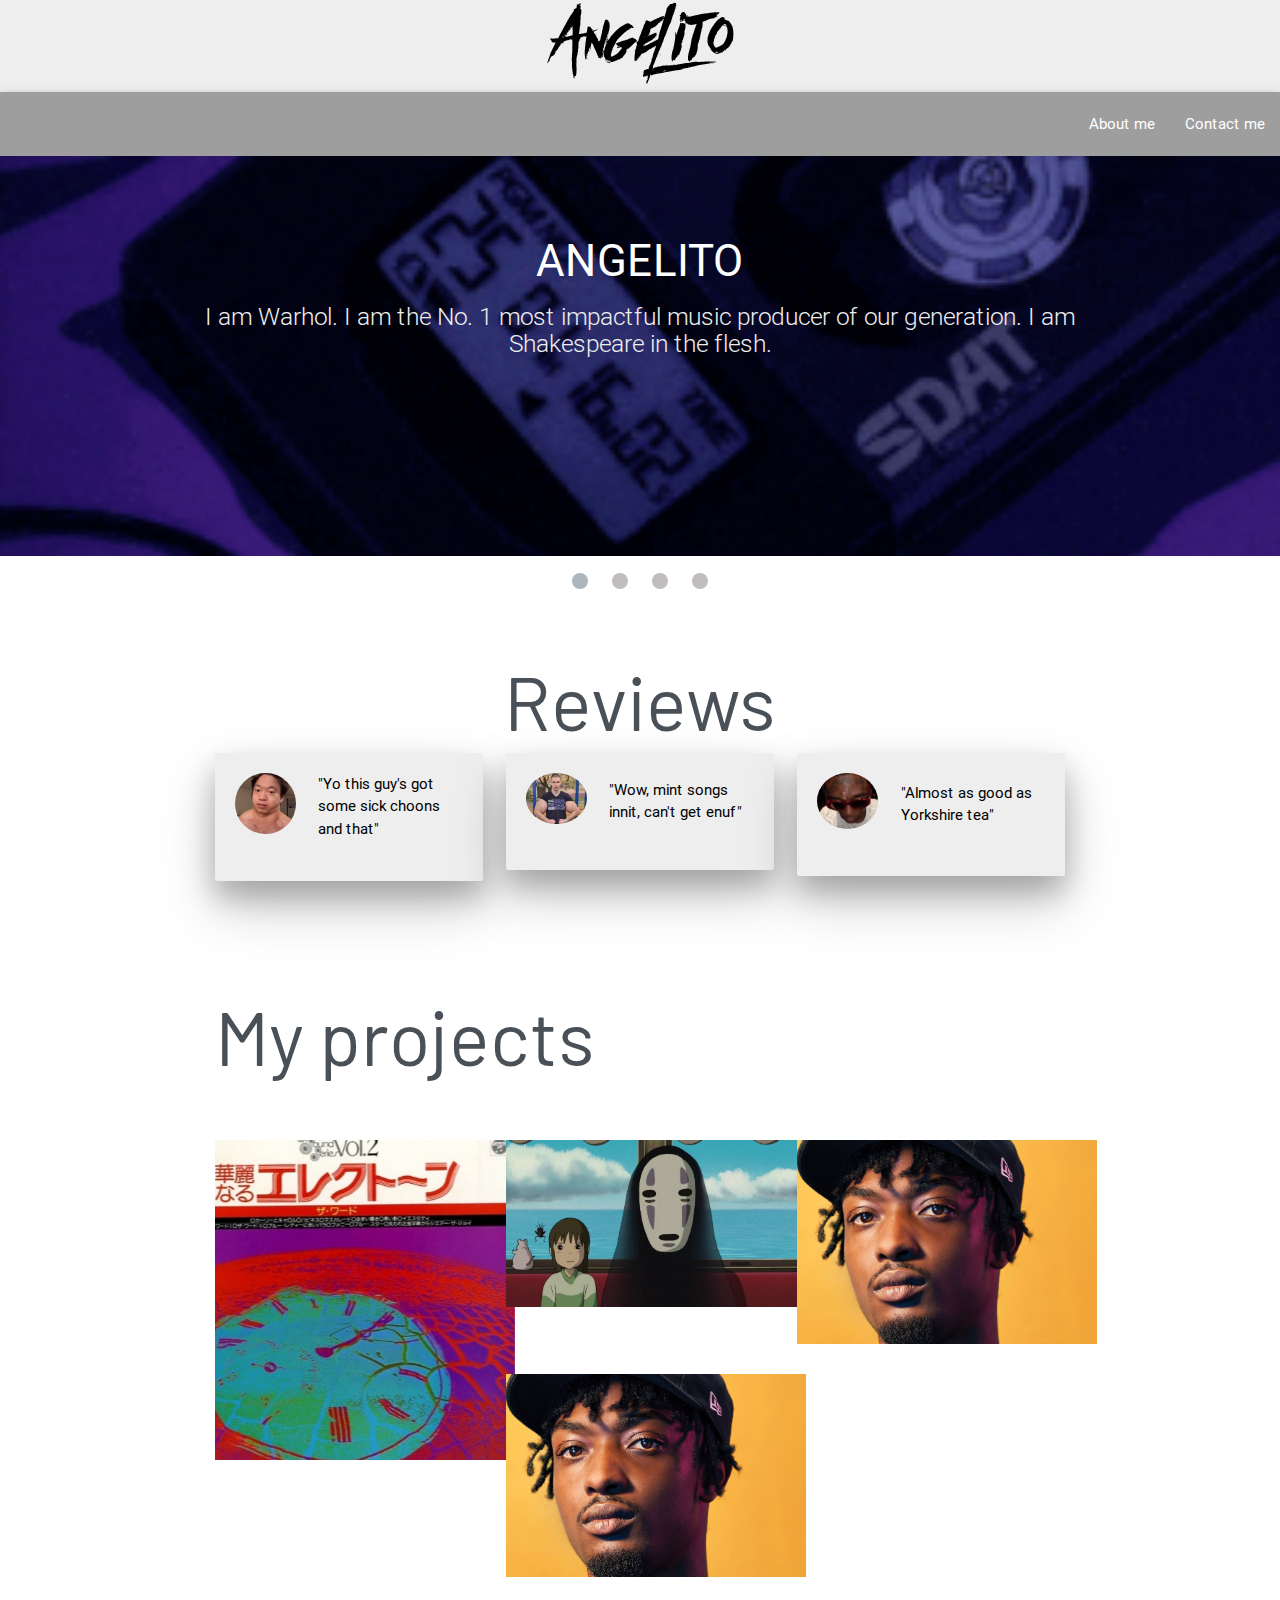
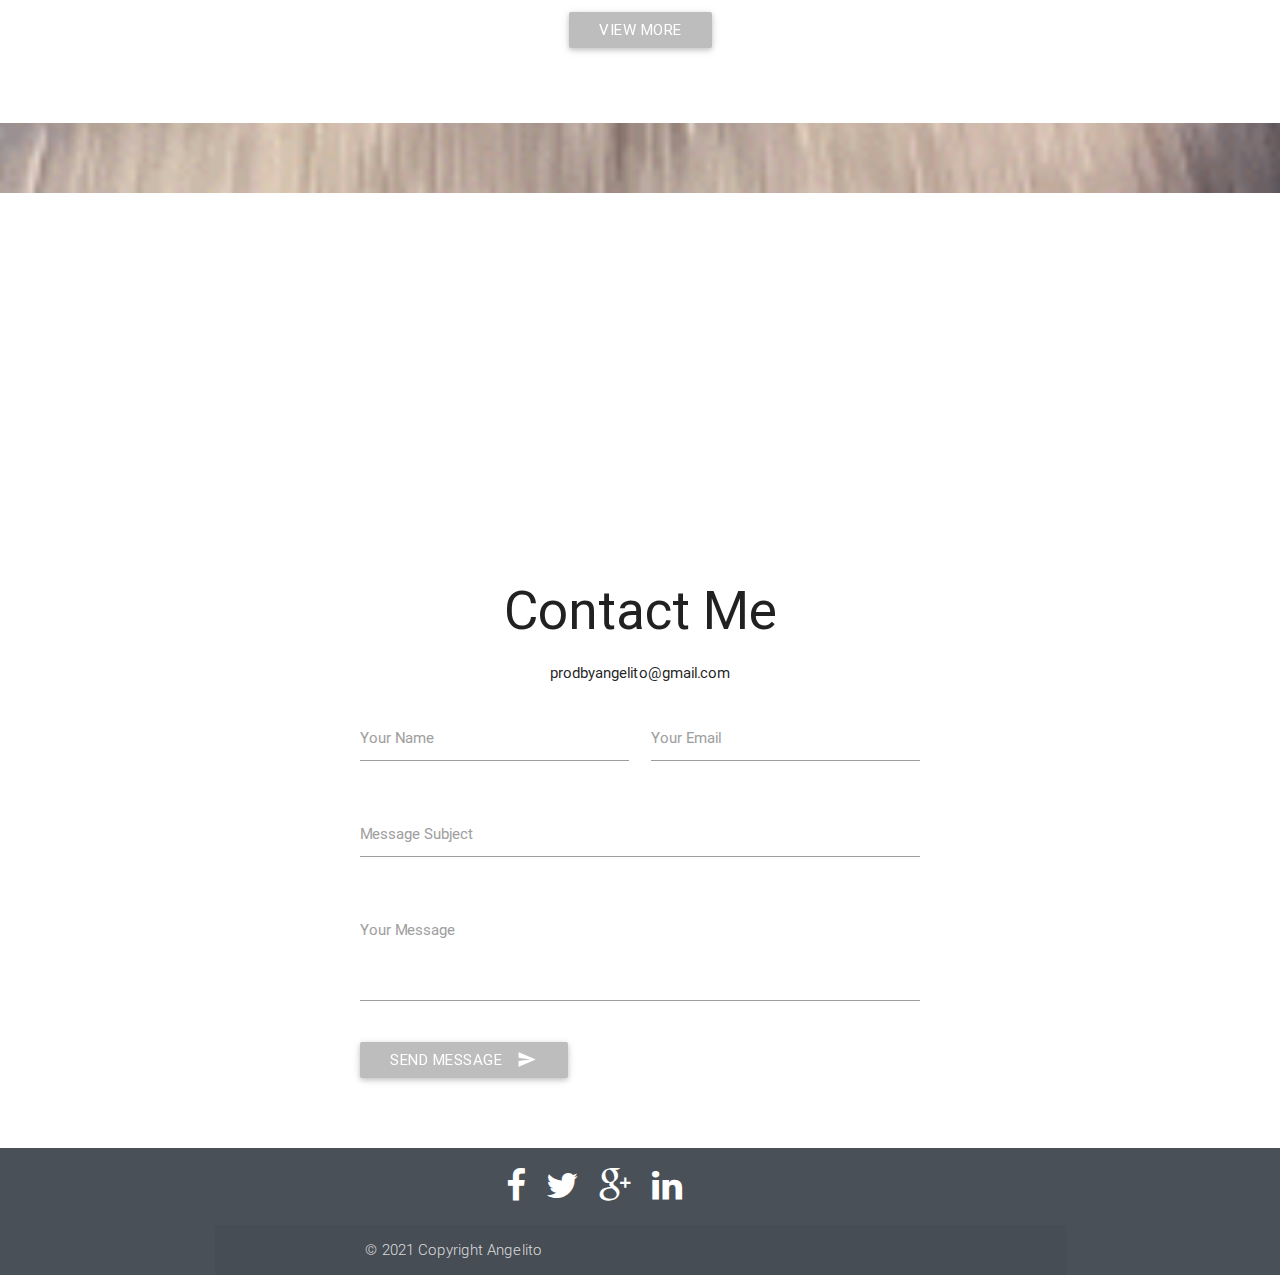
==== index.html @ 37ac3866 "initialcommit" ====
<!DOCTYPE html>
<html lang="en">
<head>
  <meta http-equiv="Content-Type" content="text/html; charset=UTF-8"/>
  <meta name="viewport" content="width=device-width, initial-scale=1, maximum-scale=1.0, user-scalable=no"/>
  <title>ANGELITO</title>

  <!-- CSS  -->
  <link rel="shortcut icon" href="images/favicon (5).ico" type="image/x-icon">
  <link rel="icon" href="images/icon logo.ico" type="image/x-icon">
  <link async href="http://fonts.googleapis.com/css?family=Arizonia" data-generated="http://enjoycss.com" rel="stylesheet" type="text/css"/>
  <link href="css/materialize.css" type="text/css" rel="stylesheet" media="screen,projection"/>
  <link href="css/style.css" type="text/css" rel="stylesheet" media="screen,projection"/>
  <link href="css/index.css" type="text/css" rel="stylesheet" media="screen,projection"/>
  <link async href="http://fonts.googleapis.com/css?family=Akronim" data-generated="http://enjoycss.com" rel="stylesheet" type="text/css"/>
  <link rel="stylesheet" href="images/font-awesome-4.3.0/css/font-awesome.min.css">
  <link rel="stylesheet" href="main.css">
  <link rel="preconnect" href="https://fonts.googleapis.com">
  <link rel="preconnect" href="https://fonts.gstatic.com" crossorigin>
  <link href="https://fonts.googleapis.com/css2?family=Barlow+Condensed:wght@200&family=Barlow:wght@200&display=swap" rel="stylesheet">
</head>
<body>
	
	
	
	<div class="row grey lighten-3" style="margin: 0px;text-align: center;">
        <div class="col s12 m12">
        <img src="images/logo small.png" alt="">
        </div>
      </div>
      	
      	
      	
      	
      	<nav class="grey lighten-0">
    <div class="nav-wrapper">
      
      <a href="#" data-activates="mobile-demo" class="button-collapse"><i class="mdi-navigation-menu"></i></a>
      <ul class="right hide-on-med-and-down">
        <li><a class="head-link" href="#aboutMe">About me</a></li>
        <li><a class="head-link" href="#contactme">Contact me</a></li>
      </ul>
      <ul class="side-nav" id="mobile-demo">
        <li><a class="head-link" href="#aboutMe">About me</a></li>
        <li><a class="head-link" href="#contactme">Contact me</a></li>
      </ul>
    </div>
  </nav>
        
      	
      	
      
      	
      	
      	
<div class="slider">
          <ul class="slides">
            <li>
              <img src="images/4144-playlist.gif">
              <div class="caption center-align">
                <h3>ANGELITO</h3>
                <h5 class="light grey-text text-lighten-3">I am Warhol. I am the No. 1 most impactful music producer of our generation. I am Shakespeare in the flesh.</h5>
              </div>
            </li>
            <li>
              <img src="images/1399827845b0i1k.gif">
              <div class="caption left-align">
                <h3>Beats?</h3>
                <h5 class="light grey-text text-lighten-3">I have got plenty cooking up in the bakery.</h5>
              </div>
            </li>
            <li>
              <img src="images/4988-flame.gif">
              <div class="caption right-align">
                <h3>Pure fire.</h3>
                <h5 class="light grey-text text-lighten-3">Trust me mate.</h5>
              </div>
            </li>
            <li>
              <img src="images/1769-tina.gif">
              <div class="caption center-align">
                <h3>Check out my songs!</h3>
                <h5 class="light grey-text text-lighten-3">Sling some of this on and catch a VOIBE.</h5>
              </div>
            </li>
          </ul>
        
        </div>
        <br>
        <br>
        
        <div id="theArtist" class="container section scrollspy">
        	
        <h6 class="center-align theArtist">Reviews</h6>
        <div class="row">
        	
        
      
      
      
      <div class="col s12 m4">
        <div class="card-panel grey lighten-3 z-depth-4">
          <div class="row valign-wrapper">
            <div class="col s4">
              <img src="images/Screenshot_2.jpg" alt="" class="circle responsive-img"> <!-- notice the "circle" class -->
            </div>
            <div class="col s8">
              <span class="black-text">
                "Yo this guy's got some sick choons and that"
                
              </span>
            </div>
          </div>
        </div>
      </div>
      
      <div class="col s12 m4">
        <div class="card-panel grey lighten-3 z-depth-4">
          <div class="row valign-wrapper">
            <div class="col s4">
              <img src="images/Screenshot_9.jpg" alt="" class="circle responsive-img"> <!-- notice the "circle" class -->
            </div>
            <div class="col s8">
              <span class="black-text">
                "Wow, mint songs innit, can't get enuf"
                
              </span>
            </div>
          </div>
        </div>
      </div>
      
      
      <div class="col s12 m4">
        <div class="card-panel grey lighten-3 z-depth-4">
          <div class="row valign-wrapper">
            <div class="col s4">
              <img src="images/unknown.png" alt="" class="circle responsive-img"> <!-- notice the "circle" class -->
            </div>
            <div class="col s8">
              <span class="black-text">
                "Almost as good as Yorkshire tea"
                
              </span>
            </div>
          </div>
        </div>
      </div>
      
      
      
        </div>
      </div>  <!--container-->
      
      
      
      <br>
      <br>
      
      
      <div id="ourProjectss" class="section scrollspy">
      <div class="container">
      	<h6 class="ourProjects">My projects</h6>
      	<br>
      	<br>
      	<div class="row">
      		
      		
      		<div class="col s12 m4">
      			
      			<ul class="demo-3">
			    <li>
			        <figure>
                <a href="https://soundcloud.com/prodbyangelito/shigeo" target="_blank"
                  ><img src="images/artworks-000166428448-n1bfmq-t500x500.jpg" class="responsive-img" alt=""/>
			            <figcaption>
			                <h2 class="center-valign"> Shigeo Sekito - Word 2 Remix</h2>
			              
			            </figcaption>
			        </figure>
			    </li>
			</ul>
	      </div>
	      
	      
	      <div class="col s12 m4">
      			
      			<ul class="demo-3">
			    <li>
			        <figure>
                <a href=https://soundcloud.com/prodbyangelito/spirited-away-uk-drill-remix target="_blank"
                ><img src="images/013554_969x545_637659443407982522.jpg" class="responsive-img" alt=""/>
			            <figcaption>
			                <h2 class="center-valign">Spirited Away OST Remix</h2>
			              
			            </figcaption>
			        </figure>
			    </li>
			</ul>
	      </div>
	      
	      <div class="col s12 m4">
      			
      			<ul class="demo-3">
			    <li>
			        <figure>
                <a href=https://soundcloud.com/prodbyangelito/mez-nottingham-drill target="_blank"
                ><img src="images/mez-tyrone-3-cropped.jpg" class="responsive-img" alt=""/>
			            <figcaption>
			                <h2 class="center-valign">Mez - Nottingham Remix</h2>
			              
			            </figcaption>
			        </figure>
			    </li>
			</ul>
	      </div>
        <div class="col s12 m4">
      			
          <ul class="demo-3">
        <li>
            <figure>
              <a href=https://soundcloud.com/prodbyangelito/mez-nottingham-drill target="_blank"
              ><img src="images/mez-tyrone-3-cropped.jpg" class="responsive-img" alt=""/>
                <figcaption>
                    <h2 class="center-valign">Mez - Nottingham Remix</h2>
                  
                </figcaption>
            </figure>
        </li>
    </ul>
      </div>
      					
      					
    </div><!--row-->
    
      <div class="center">
      	<a class="waves-effect waves-light btn grey lighten-1">View more</a>
      </div>
  </div><!--container-->
  </div>
      
      <br>
      <br>
      
      <div class="parallax-container section scrollspy valign-wrapper" id="aboutMe">
    <div class="section no-pad-bot">
      <div class="container">
        <div class="center row col s3">
        	
        	<h3 class="aboutMe">About Me</h3>
      </div>
        <div class="center row col s12" style="color: white;">
        	<p>I'm a 26 year old music producer from Manchester, just making beats for fun innit</p>
      </div>
      
      </div>
    </div>
    <div class="parallax"><img src="images/7965-the-road.gif" id="road"></div>
    
  </div>
      
      <br>
      
      
      
      
      <div class="container section scrollspy" id="contactme">
	<div>
		<br>
	<br>
	<h2 class="center contactme">Contact Me</h2>	
	<p class="center">prodbyangelito@gmail.com</p>
  <div class="row">
		
  <form class="col s8 offset-s2">
  
    <div class="row">
      <div class="input-field col s6">
        <input id="name" type="text" class="validate">
        <label for="name">Your Name</label>
      </div>
      
    
      <div class="input-field col s6">
        <input id="email" type="email" class="validate">
        <label for="email">Your Email</label>
      </div>
    </div><!--row-->
    
    <div class="row">
      <div class="input-field col s12">
        <input id="message-sub" type="email" class="validate">
        <label for="message-sub">Message Subject</label>
      </div>
    </div>
    
    <div class="row">
      <div class="input-field col s12">
        <textarea id="text_area" class="materialize-textarea"></textarea>
        <label for="text_area">Your Message</label>
      </div>
    </div>
    
    
      <div>
      	<a class="waves-effect waves-light btn grey lighten-1">Send Message<i class="mdi-content-send right"></i></a>
      </div>
    </form>
    
    
    
    
</div>
	</div>
</div>

      
      
    
    <footer class="page-footer">
          <div class="container">
          
            <div class="row">
            	
            	<div class="col s6 offset-s4">
            		<a href="https://www.facebook.com/sharer/sharer.php?u=&t=" title="Share on Facebook" target="_blank"> <i class="fa fa-facebook" style="font-size: 35px; color:white;"></i></a> &nbsp;  &nbsp;
                <a href="https://twitter.com/intent/tweet?source=&text=:%20" title="Tweet" target="_blank"> <i class="fa fa-twitter" style="font-size: 35px; color:white;"></i></a> &nbsp;  &nbsp;
                <a href="https://plus.google.com/share?url=" title="Share on Google+" target="_blank"> <i class="fa fa-google-plus" style="font-size: 35px; color:white;"></i></a> &nbsp;  &nbsp;
                <a href="http://www.linkedin.com/shareArticle?mini=true&url=&title=&summary=&source=" title="Share on LinkedIn" target="_blank"> 
                	<i class="fa fa-linkedin" style="font-size: 35px; color:white;"> 
                	
                	
                </i></a>
            	</div>
                
          </div>
          <div class="footer-copyright">
            <div class="container">
            © 2021 Copyright Angelito
            <a class="grey-text text-lighten-4 right" href="#!"></a>
            </div>
          </div>
        </footer>
    
    
        
<!--Import jQuery before materialize.js-->
      <script type="text/javascript" src="https://code.jquery.com/jquery-2.1.1.min.js"></script>
      <script type="text/javascript" src="js/materialize.min.js"></script> 
      <script type="text/javascript" script-name="bonbon" src="http://use.edgefonts.net/bonbon.js"></script>
      <script type="text/javascript" script-name="berkshire-swash" src="http://use.edgefonts.net/berkshire-swash.js"></script>
      <script type="text/javascript" script-name="chicle" src="http://use.edgefonts.net/chicle.js"></script>
<script type="text/javascript" src="js/init.js"></script>
<script>
	$(document).ready(function(){
      $('.slider').slider();
      $(".button-collapse").sideNav();
      $('.parallax').parallax();
    
    });
</script>
<script>
  	    $('.head-link').click(function(e) {
        e.preventDefault();
        
        var goto = $(this).attr('href');

        $('html, body').animate({
            scrollTop: $(goto).offset().top
        }, 800);
    });

  </script>
	    
	    
	    
			<script>
  (function(i,s,o,g,r,a,m){i['GoogleAnalyticsObject']=r;i[r]=i[r]||function(){
  (i[r].q=i[r].q||[]).push(arguments)},i[r].l=1*new Date();a=s.createElement(o),
  m=s.getElementsByTagName(o)[0];a.async=1;a.src=g;m.parentNode.insertBefore(a,m)
  })(window,document,'script','https://www.google-analytics.com/analytics.js','ga');
  ga('create', 'UA-60673008-2', 'auto');
  ga('send', 'pageview');
</script>






  </body>
</html>
---- css/index.css ----
@import url('https://fonts.googleapis.com/css2?family=Barlow+Condensed:wght@200&family=Barlow:wght@200&display=swap');

.slider ul.indicators li.indicator-item.active {
  background-color: #ADB5BD;
}

.slider ul.indicators li.indicator-item
{
	background-color:#C2BDBD;
}
.nav-wrapper ul li{
	display:inline-block;
}

.nav-wrapper
{
	text-align:center;
}
.theArtist
{
	 -webkit-box-sizing: content-box;
  -moz-box-sizing: content-box;
  box-sizing: content-box;
  border: none;
  font: normal 76px/1 "Barlow", Helvetica, sans-serif;
  color: #495057;
  text-align: center;
  -o-text-overflow: ellipsis;
  text-overflow: ellipsis;
}
.textShadow{
	
 -webkit-box-sizing: content-box;
  -moz-box-sizing: content-box;
  box-sizing: content-box;
  border: none;
  font: normal 75px/normal "Barlow", Helvetica, sans-serif;
  color: rgba(255,255,255,1);
  text-align: center;
  -o-text-overflow: clip;
  text-overflow: clip;
  text-shadow: 0 15px 29px rgba(0,0,0,0.0980392) , 10px 20px 5px rgba(0,0,0,0.0470588) , -10px 20px 5px rgba(0,0,0,0.0470588) ;
  -webkit-transition: all 200ms cubic-bezier(0.42, 0, 0.58, 1) 10ms;
  -moz-transition: all 200ms cubic-bezier(0.42, 0, 0.58, 1) 10ms;
  -o-transition: all 200ms cubic-bezier(0.42, 0, 0.58, 1) 10ms;
  transition: all 200ms cubic-bezier(0.42, 0, 0.58, 1) 10ms;

}

.textShadow:hover
{
	text-shadow: 0 -15px 29px rgba(0,0,0,0.0980392) , 10px -20px 5px rgba(0,0,0,0.0470588) , -10px -20px 5px rgba(0,0,0,0.0470588) ;
}

.demo-3 {
    position:relative;
    width:300px;
    
    overflow:hidden;
    float:left;
    margin-right:20px
}
.demo-3 figure {
    margin:0;
    padding:0;
    position:relative;
    cursor:pointer;
    margin-left:-50px
}
.demo-3 figure img {
    display:block;
    position:relative;
    z-index:10;
    margin:-15px 0
}
.demo-3 figure figcaption {
    display:block;
    position:absolute;
    z-index:5;
    -webkit-box-sizing:border-box;
    -moz-box-sizing:border-box;
    box-sizing:border-box
}
.demo-3 figure h2 {
    font-family:'Barlow';
    color:#fff;
    font-size:20px;
    text-align:center;
}
.demo-3 figure p {
    display:block;
    font-family:'Barlow';
    font-size:12px;
    line-height:18px;
    margin:0;
    color:#fff;
    text-align:center;
}
.demo-3 figure figcaption {
    top:0;
    left:0;
    width:100%;
    height:100%;
    padding:29px 44px;
    background-color:#ADB5BD;
    text-align:center;
    backface-visibility:hidden;
    -webkit-transform:rotateY(-180deg);
    -moz-transform:rotateY(-180deg);
    transform:rotateY(-180deg);
    -webkit-transition:all .5s;
    -moz-transition:all .5s;
    transition:all .5s;
}
.demo-3 figure img {
    backface-visibility:hidden;
    -webkit-transition:all .5s;
    -moz-transition:all .5s;
    transition:all .5s
}
.demo-3 figure:hover img,figure.hover img {
    -webkit-transform:rotateY(180deg);
    -moz-transform:rotateY(180deg);
    transform:rotateY(180deg)
}
.demo-3 figure:hover figcaption,figure.hover figcaption {
    -webkit-transform:rotateY(0);
    -moz-transform:rotateY(0);
    transform:rotateY(0)
}
.ourProjects
{
	-webkit-box-sizing: content-box;
  -moz-box-sizing: content-box;
  box-sizing: content-box;
  border: none;
  font: normal 76px/1 "Barlow", impact, arial;
  color: #495057;
  text-align: left;
  -o-text-overflow: ellipsis;
  text-overflow: ellipsis;
}

.parallax-container{
	height: 350px;
}

#road {
  background-repeat: no-repeat;
  background-size: 1800px auto;
}

   /* label focus color */
   .input-field input[type=text]:focus + label {
     color: #495057;
   }
   .input-field input[type=email]:focus + label {
     color: #495057;
   }
   textarea:focus.materialize-textarea + label {
   	color: #495057;
   }
   /* label underline focus color */
   .input-field input[type=text]:focus {
     border-bottom: 1px solid #495057;
     box-shadow: 0 1px 0 0 #495057;
   }
   /* label underline focus color */
   .input-field input[type=email]:focus {
     border-bottom: 1px solid #495057;
     box-shadow: 0 1px 0 0 #495057;
   }
 .input-field textarea:focus {
     border-bottom: 1px solid #495057;
     box-shadow: 0 1px 0 0 #495057;
   }
   
.aboutMe
{
	-webkit-box-sizing: content-box;
  -moz-box-sizing: content-box;
  box-sizing: content-box;
  border: none;
  font: normal 40px/1 "Barlow", Helvetica, sans-serif;
  color: white;
  background-size: cover;
  -o-text-overflow: ellipsis;
  text-overflow: ellipsis;
}
.contactUs
{
	 -webkit-box-sizing: content-box;
  -moz-box-sizing: content-box;
  box-sizing: content-box;
  border: none;
  font: normal 56px/1 "Barlow", Helvetica, sans-serif;
  color: #495057;
 
  -o-text-overflow: ellipsis;
  text-overflow: ellipsis;
}
footer.page-footer
{
	background-color:#495057 ;
}
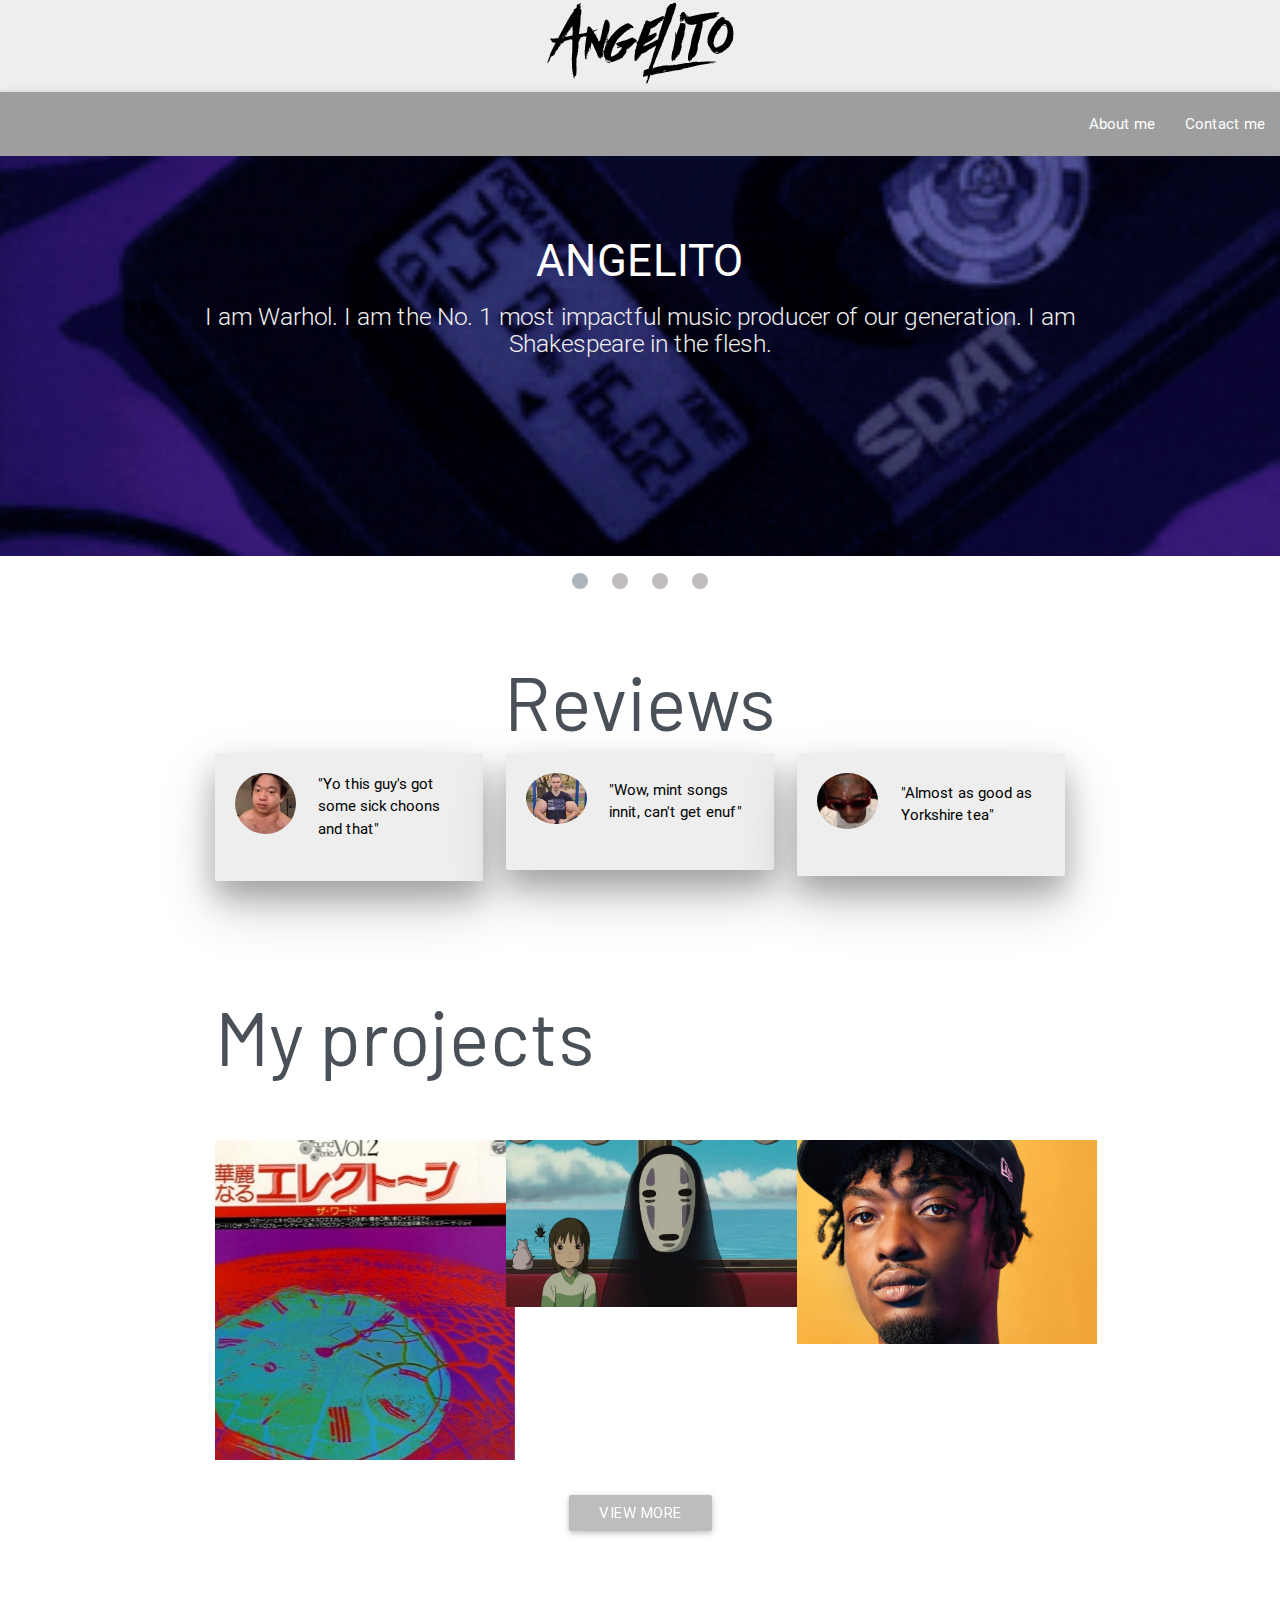
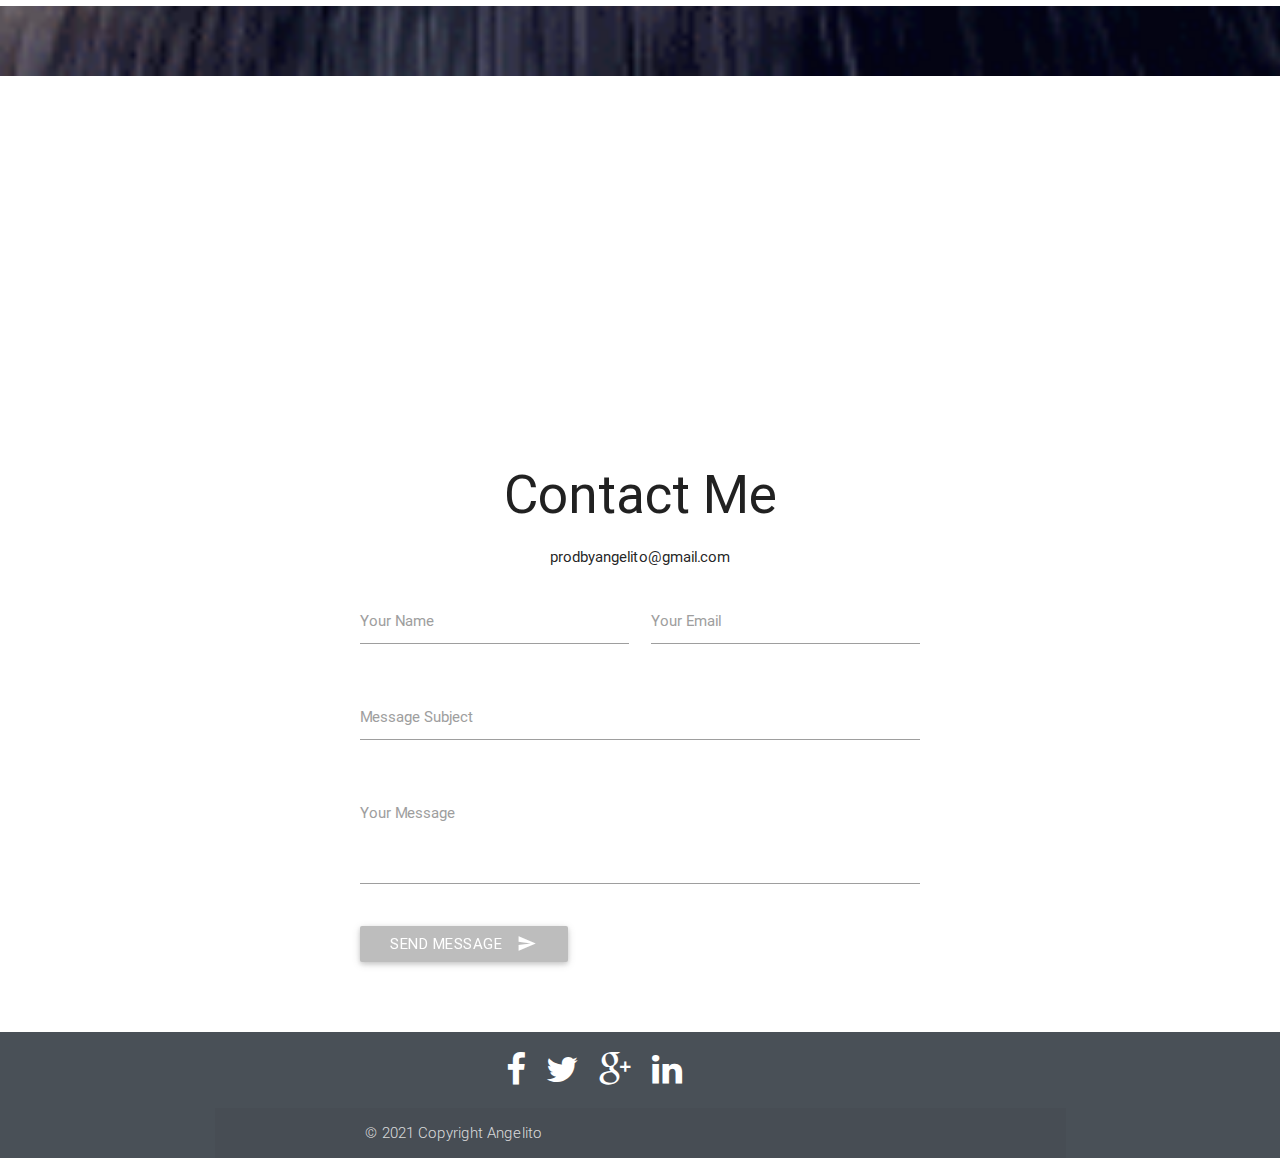
==== commit ac9775fa: "2nd commit" ====
--- a/index.html
+++ b/index.html
@@ -37,11 +37,11 @@
       
       <a href="#" data-activates="mobile-demo" class="button-collapse"><i class="mdi-navigation-menu"></i></a>
       <ul class="right hide-on-med-and-down">
-        <li><a class="head-link" href="#aboutMe">About me</a></li>
+        <li><a class="head-link" href="PAGE2.html">About me</a></li>
         <li><a class="head-link" href="#contactme">Contact me</a></li>
       </ul>
       <ul class="side-nav" id="mobile-demo">
-        <li><a class="head-link" href="#aboutMe">About me</a></li>
+        <li><a class="head-link" href="PAGE2.html">About me</a></li>
         <li><a class="head-link" href="#contactme">Contact me</a></li>
       </ul>
     </div>
@@ -220,9 +220,9 @@
         <li>
             <figure>
               <a href=https://soundcloud.com/prodbyangelito/mez-nottingham-drill target="_blank"
-              ><img src="images/mez-tyrone-3-cropped.jpg" class="responsive-img" alt=""/>
+              ><img src="images/wasted.jpg" class="responsive-img" alt=""/>
                 <figcaption>
-                    <h2 class="center-valign">Mez - Nottingham Remix</h2>
+                    <h2 class="center-valign">Digga D & Arrdee - Wasted Remix</h2>
                   
                 </figcaption>
             </figure>
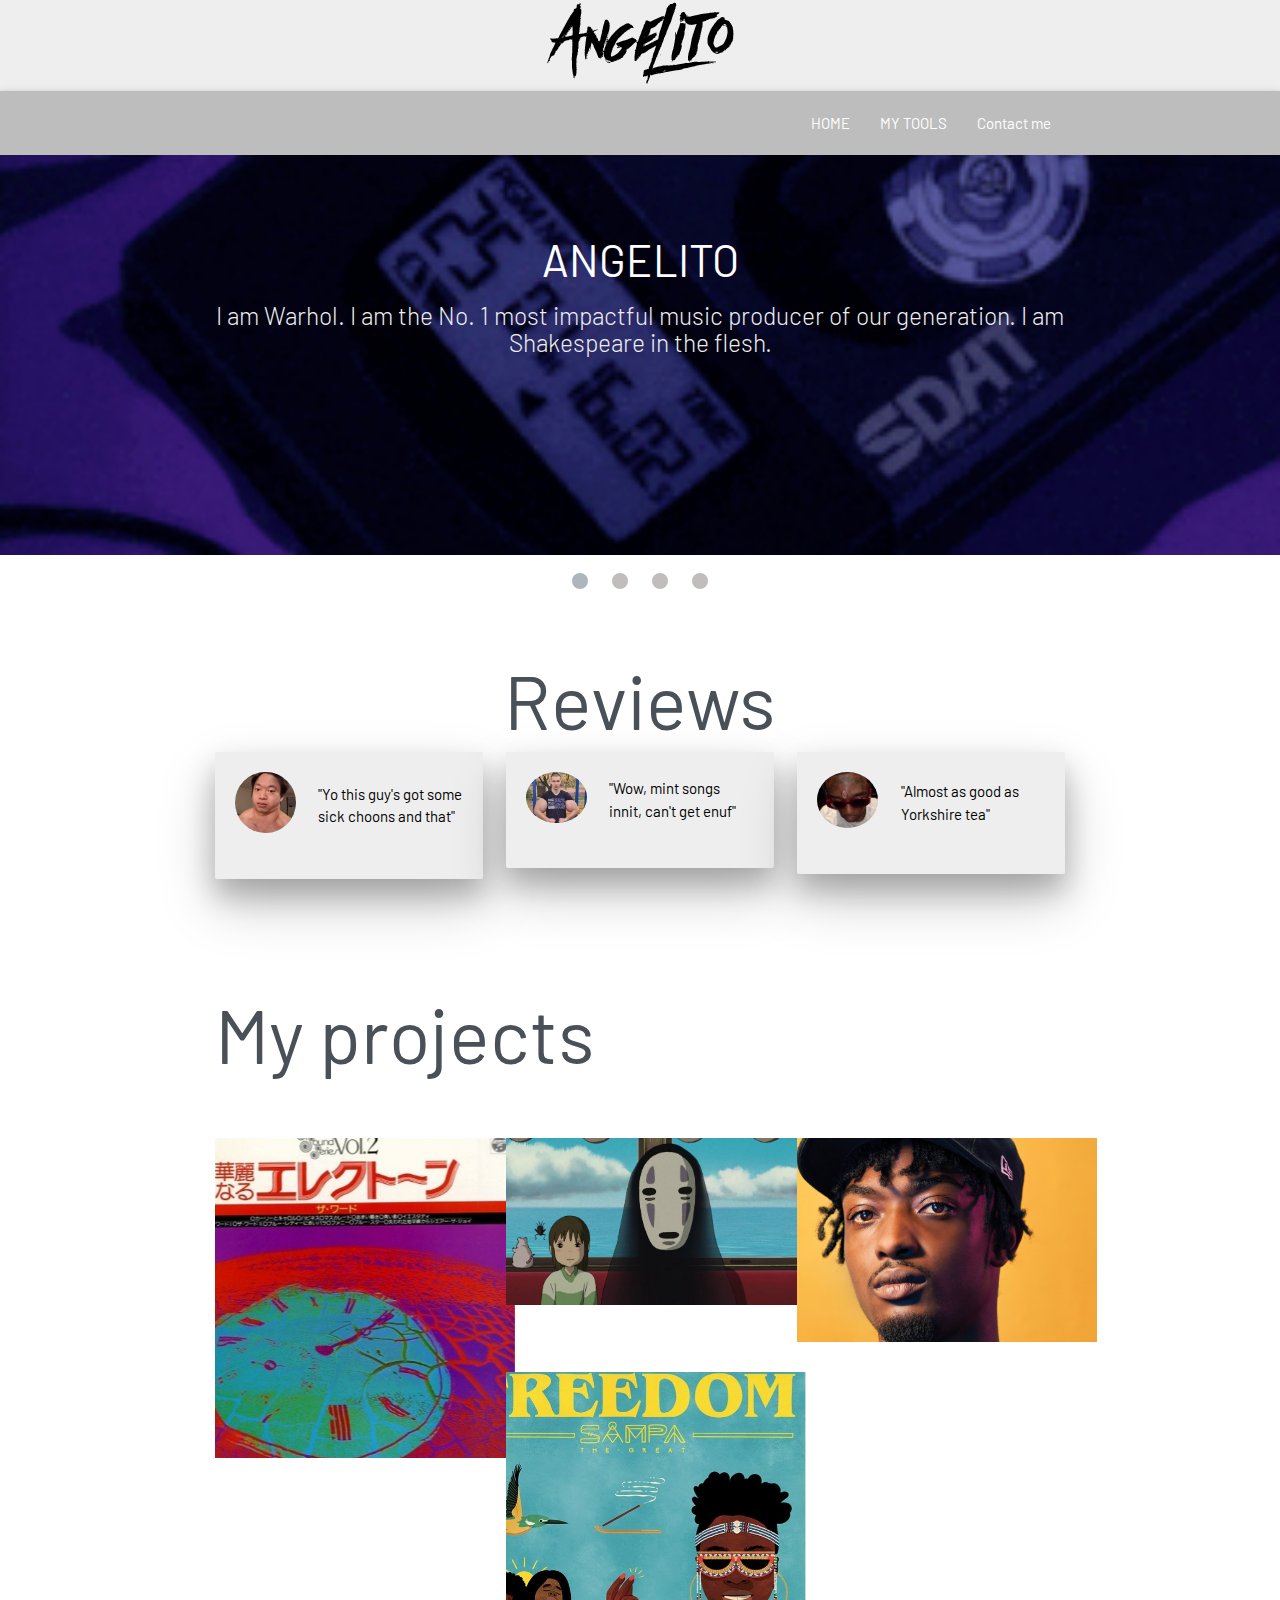
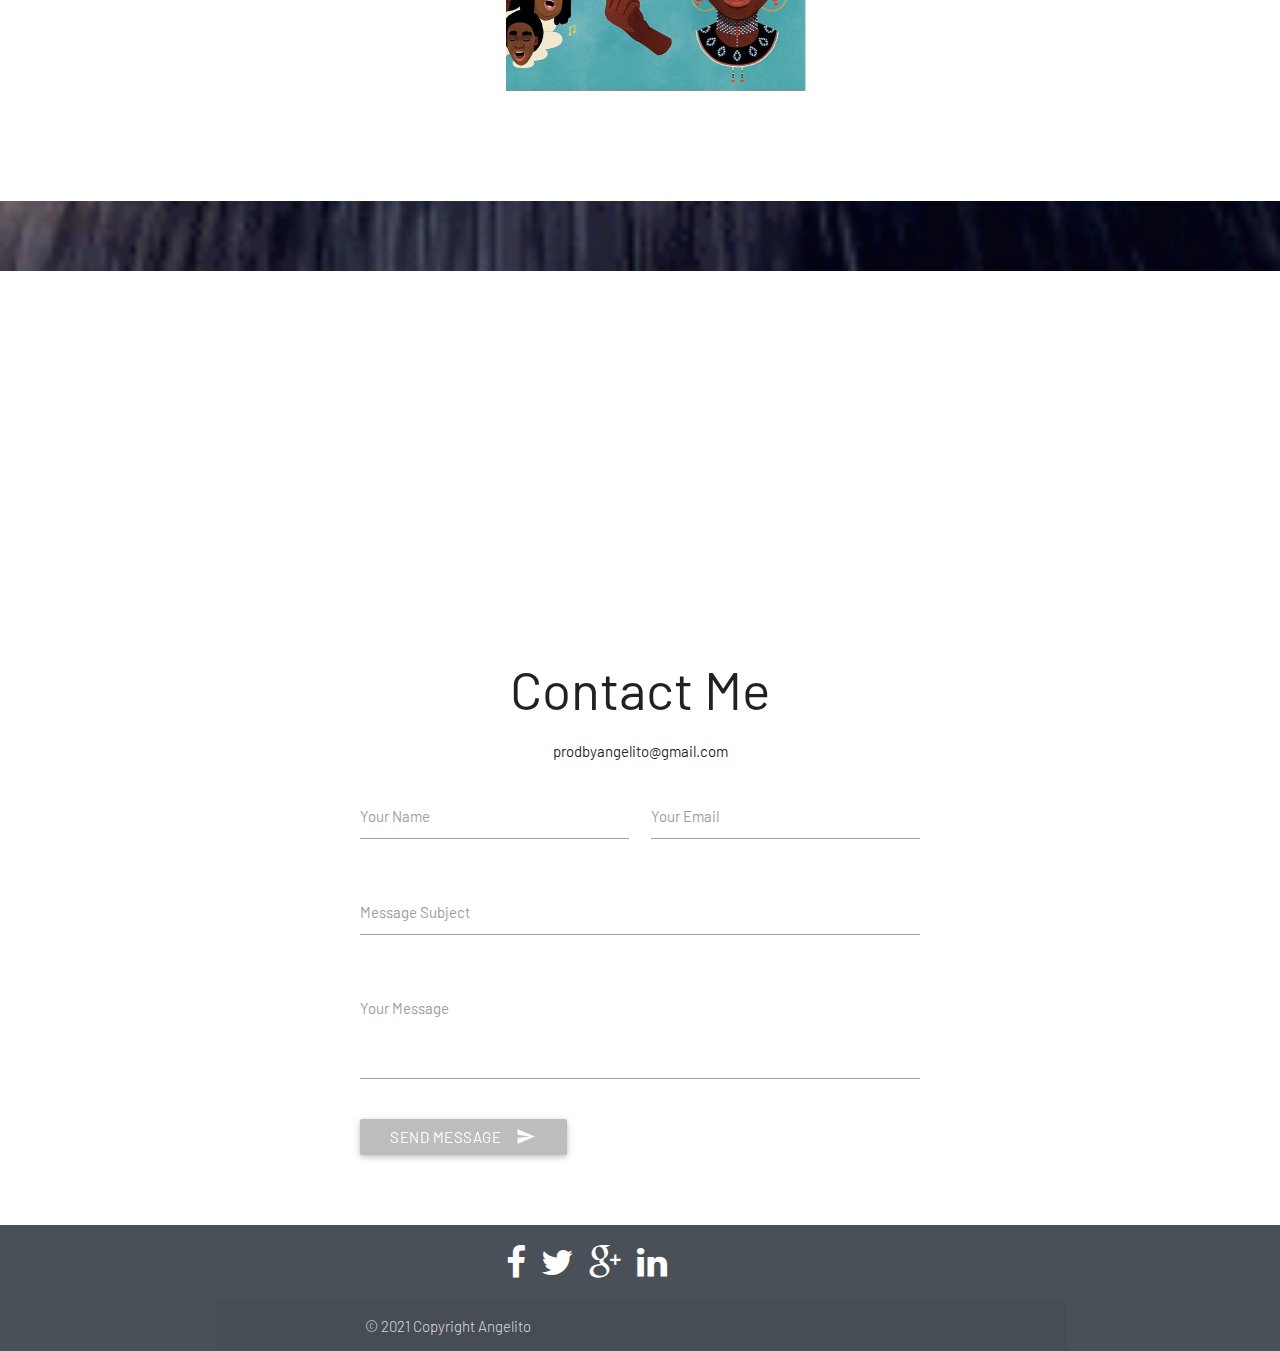
==== commit 2b0d661f: "5th commit" ====
--- a/index.html
+++ b/index.html
@@ -17,7 +17,7 @@
   <link rel="stylesheet" href="main.css">
   <link rel="preconnect" href="https://fonts.googleapis.com">
   <link rel="preconnect" href="https://fonts.gstatic.com" crossorigin>
-  <link href="https://fonts.googleapis.com/css2?family=Barlow+Condensed:wght@200&family=Barlow:wght@200&display=swap" rel="stylesheet">
+  <link href="https://fonts.googleapis.com/css2?family=Barlow:wght@300&display=swap" rel="stylesheet">
 </head>
 <body>
 	
@@ -31,17 +31,21 @@
       	
       	
       	
-      	
-      	<nav class="grey lighten-0">
-    <div class="nav-wrapper">
-      
-      <a href="#" data-activates="mobile-demo" class="button-collapse"><i class="mdi-navigation-menu"></i></a>
-      <ul class="right hide-on-med-and-down">
-        <li><a class="head-link" href="PAGE2.html">About me</a></li>
+      <nav class="grey lighten-1" role="navigation">
+        <div class="nav-wrapper container">
+        <ul class="right hide-on-med-and-down">
+        <li><a href="./index.html">HOME</a></li>
+        <li><a href="./PAGE2.html">MY TOOLS</a></li>
         <li><a class="head-link" href="#contactme">Contact me</a></li>
+        </ul>
+    
+    </div>
+    </nav>    	
+    <div class=>
+      
       </ul>
       <ul class="side-nav" id="mobile-demo">
-        <li><a class="head-link" href="PAGE2.html">About me</a></li>
+        <li><a class="head-link" href="/page2.html">About me</a></li>
         <li><a class="head-link" href="#contactme">Contact me</a></li>
       </ul>
     </div>
@@ -160,7 +164,9 @@
       
       <div id="ourProjectss" class="section scrollspy">
       <div class="container">
-      	<h6 class="ourProjects">My projects</h6>
+      <div class="center-align">
+      	<h6 class="ourProjects" >My projects</h6>
+        </div>
       	<br>
       	<br>
       	<div class="row">
@@ -172,7 +178,7 @@
 			    <li>
 			        <figure>
                 <a href="https://soundcloud.com/prodbyangelito/shigeo" target="_blank"
-                  ><img src="images/artworks-000166428448-n1bfmq-t500x500.jpg" class="responsive-img" alt=""/>
+                  ><img class="responsive-img" src="images/artworks-000166428448-n1bfmq-t500x500.jpg" class="responsive-img" alt=""/>
 			            <figcaption>
 			                <h2 class="center-valign"> Shigeo Sekito - Word 2 Remix</h2>
 			              
@@ -189,7 +195,7 @@
 			    <li>
 			        <figure>
                 <a href=https://soundcloud.com/prodbyangelito/spirited-away-uk-drill-remix target="_blank"
-                ><img src="images/013554_969x545_637659443407982522.jpg" class="responsive-img" alt=""/>
+                ><img class="responsive-img" src="images/013554_969x545_637659443407982522.jpg" class="responsive-img" alt=""/>
 			            <figcaption>
 			                <h2 class="center-valign">Spirited Away OST Remix</h2>
 			              
@@ -205,7 +211,7 @@
 			    <li>
 			        <figure>
                 <a href=https://soundcloud.com/prodbyangelito/mez-nottingham-drill target="_blank"
-                ><img src="images/mez-tyrone-3-cropped.jpg" class="responsive-img" alt=""/>
+                ><img class="responsive-img" src="images/mez-tyrone-3-cropped.jpg" class="responsive-img" alt=""/>
 			            <figcaption>
 			                <h2 class="center-valign">Mez - Nottingham Remix</h2>
 			              
@@ -219,10 +225,10 @@
           <ul class="demo-3">
         <li>
             <figure>
-              <a href=https://soundcloud.com/prodbyangelito/mez-nottingham-drill target="_blank"
-              ><img src="images/wasted.jpg" class="responsive-img" alt=""/>
+              <a href=https://soundcloud.com/prodbyangelito/sampha-the-great-freedom-remix-uk-drill target="_blank"
+              ><img class="responsive-img" src="images/SAMPHA.jpg" class="responsive-img" alt=""/>
                 <figcaption>
-                    <h2 class="center-valign">Digga D & Arrdee - Wasted Remix</h2>
+                    <h2 class="center-valign">Sampha the Great - Freedom Remix</h2>
                   
                 </figcaption>
             </figure>
@@ -233,13 +239,19 @@
       					
     </div><!--row-->
     
-      <div class="center">
-      	<a class="waves-effect waves-light btn grey lighten-1">View more</a>
-      </div>
+      
   </div><!--container-->
   </div>
-      
+  <div>
+      <div>
+        <ul >
+            <li class="active"><a href="#"></a></li>
+            <li class="active"><a href="#"></a></li>
+        </ul>
+      </div>
+    </div>
       <br>
+      
       <br>
       
       <div class="parallax-container section scrollspy valign-wrapper" id="aboutMe">
@@ -247,7 +259,7 @@
       <div class="container">
         <div class="center row col s3">
         	
-        	<h3 class="aboutMe">About Me</h3>
+        	<h3 class="center-align aboutMe">About Me</h3>
       </div>
         <div class="center row col s12" style="color: white;">
         	<p>I'm a 26 year old music producer from Manchester, just making beats for fun innit</p>
@@ -255,7 +267,7 @@
       
       </div>
     </div>
-    <div class="parallax"><img src="images/7965-the-road.gif" id="road"></div>
+    <div class="parallax"><img class="responsive-img" src="images/7965-the-road.gif" id="road"></div>
     
   </div>
       
@@ -266,6 +278,7 @@
       
       <div class="container section scrollspy" id="contactme">
 	<div>
+    
 		<br>
 	<br>
 	<h2 class="center contactme">Contact Me</h2>	
@@ -306,8 +319,6 @@
       	<a class="waves-effect waves-light btn grey lighten-1">Send Message<i class="mdi-content-send right"></i></a>
       </div>
     </form>
-    
-    
     
     
 </div>
--- a/css/index.css
+++ b/css/index.css
@@ -1,4 +1,4 @@
-@import url('https://fonts.googleapis.com/css2?family=Barlow+Condensed:wght@200&family=Barlow:wght@200&display=swap');
+@import url('https://fonts.googleapis.com/css2?family=Barlow:wght@300&display=swap');
 
 .slider ul.indicators li.indicator-item.active {
   background-color: #ADB5BD;
@@ -14,7 +14,7 @@
 
 .nav-wrapper
 {
-	text-align:center;
+	text-align:center;  
 }
 .theArtist
 {
@@ -22,7 +22,7 @@
   -moz-box-sizing: content-box;
   box-sizing: content-box;
   border: none;
-  font: normal 76px/1 "Barlow", Helvetica, sans-serif;
+  font: normal 76px/1 "barlow", impact, arial;
   color: #495057;
   text-align: center;
   -o-text-overflow: ellipsis;
@@ -34,7 +34,7 @@
   -moz-box-sizing: content-box;
   box-sizing: content-box;
   border: none;
-  font: normal 75px/normal "Barlow", Helvetica, sans-serif;
+  font: normal 75px/normal "barlow", impact, arial;
   color: rgba(255,255,255,1);
   text-align: center;
   -o-text-overflow: clip;
@@ -82,14 +82,14 @@
     box-sizing:border-box
 }
 .demo-3 figure h2 {
-    font-family:'Barlow';
+    font-family:'barlow';
     color:#fff;
     font-size:20px;
     text-align:center;
 }
 .demo-3 figure p {
     display:block;
-    font-family:'Barlow';
+    font-family:'barlow';
     font-size:12px;
     line-height:18px;
     margin:0;
@@ -134,7 +134,7 @@
   -moz-box-sizing: content-box;
   box-sizing: content-box;
   border: none;
-  font: normal 76px/1 "Barlow", impact, arial;
+  font: normal 76px/1 "barlow", impact, arial;
   color: #495057;
   text-align: left;
   -o-text-overflow: ellipsis;
@@ -181,7 +181,7 @@
   -moz-box-sizing: content-box;
   box-sizing: content-box;
   border: none;
-  font: normal 40px/1 "Barlow", Helvetica, sans-serif;
+  font: normal 40px/1 "barlow", impact, arial;
   color: white;
   background-size: cover;
   -o-text-overflow: ellipsis;
@@ -193,7 +193,7 @@
   -moz-box-sizing: content-box;
   box-sizing: content-box;
   border: none;
-  font: normal 56px/1 "Barlow", Helvetica, sans-serif;
+  font: normal 56px/1 "barlow", impact, arial;
   color: #495057;
  
   -o-text-overflow: ellipsis;
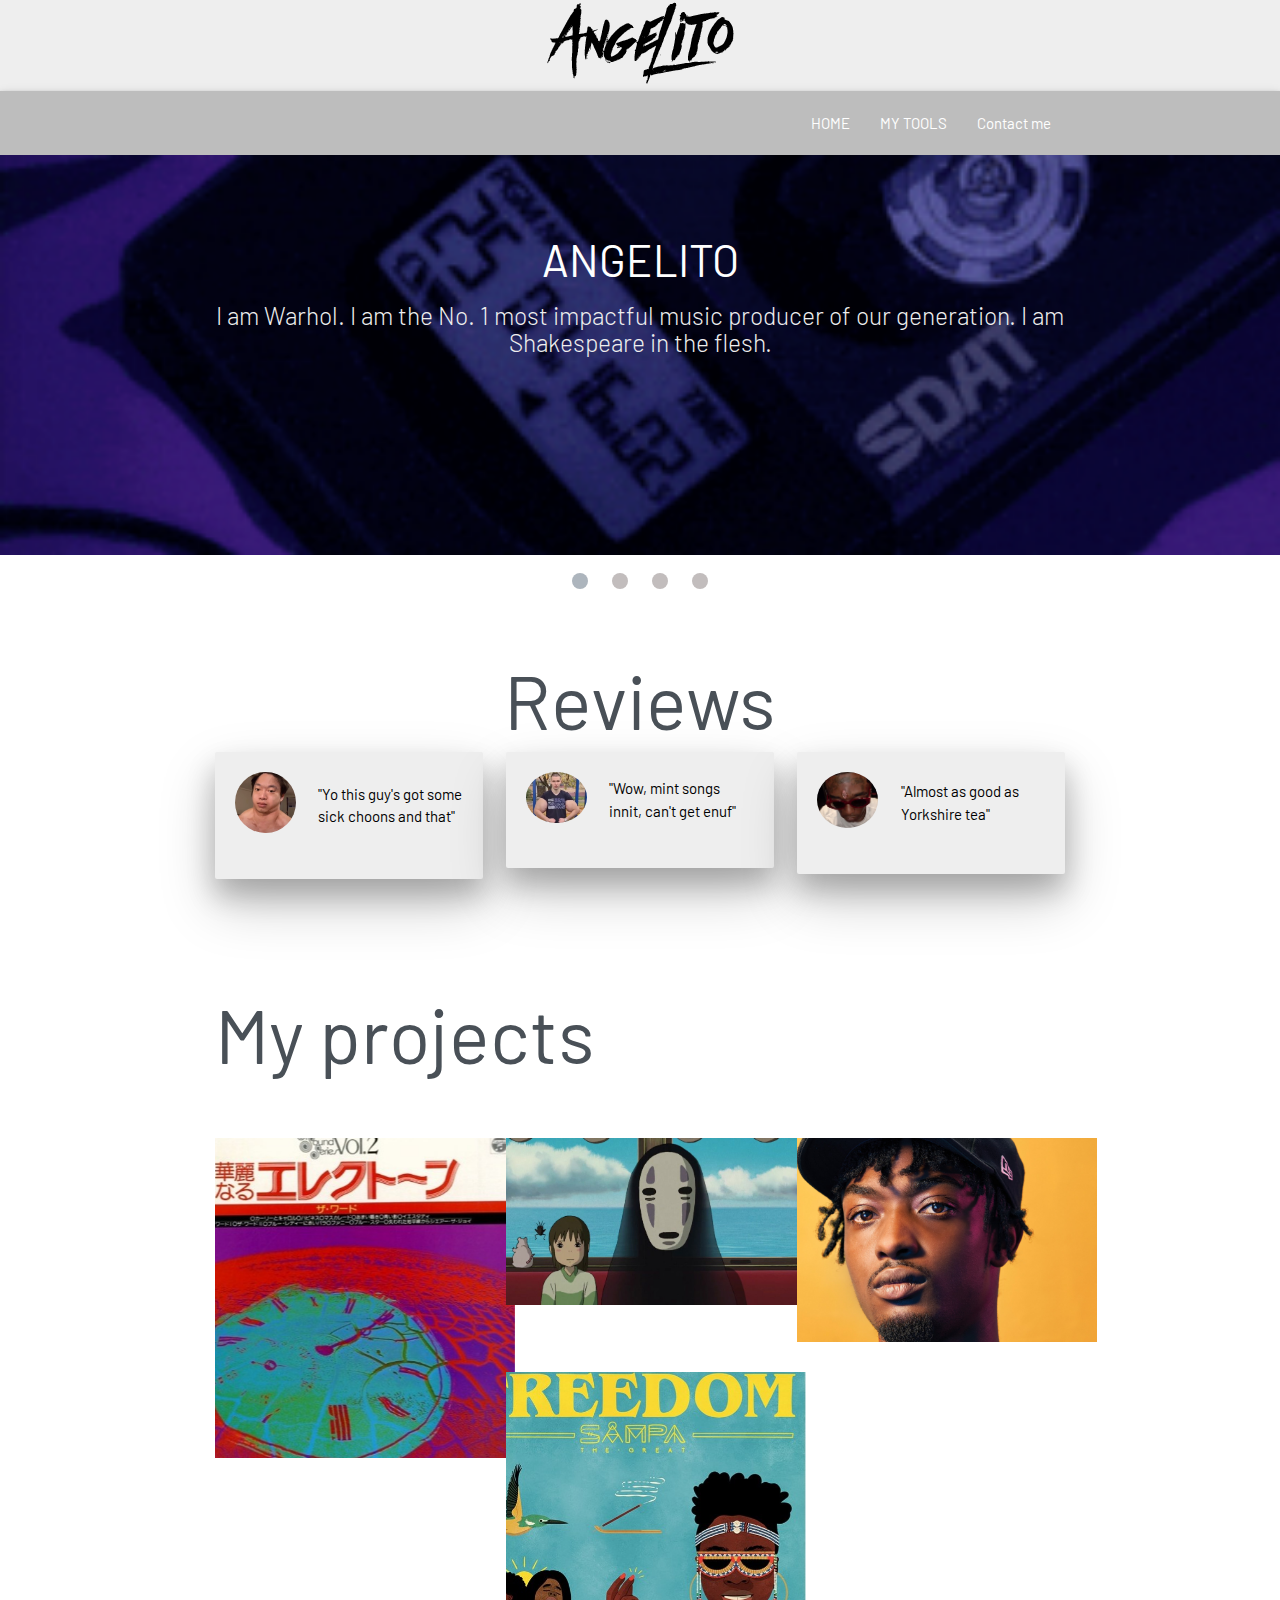
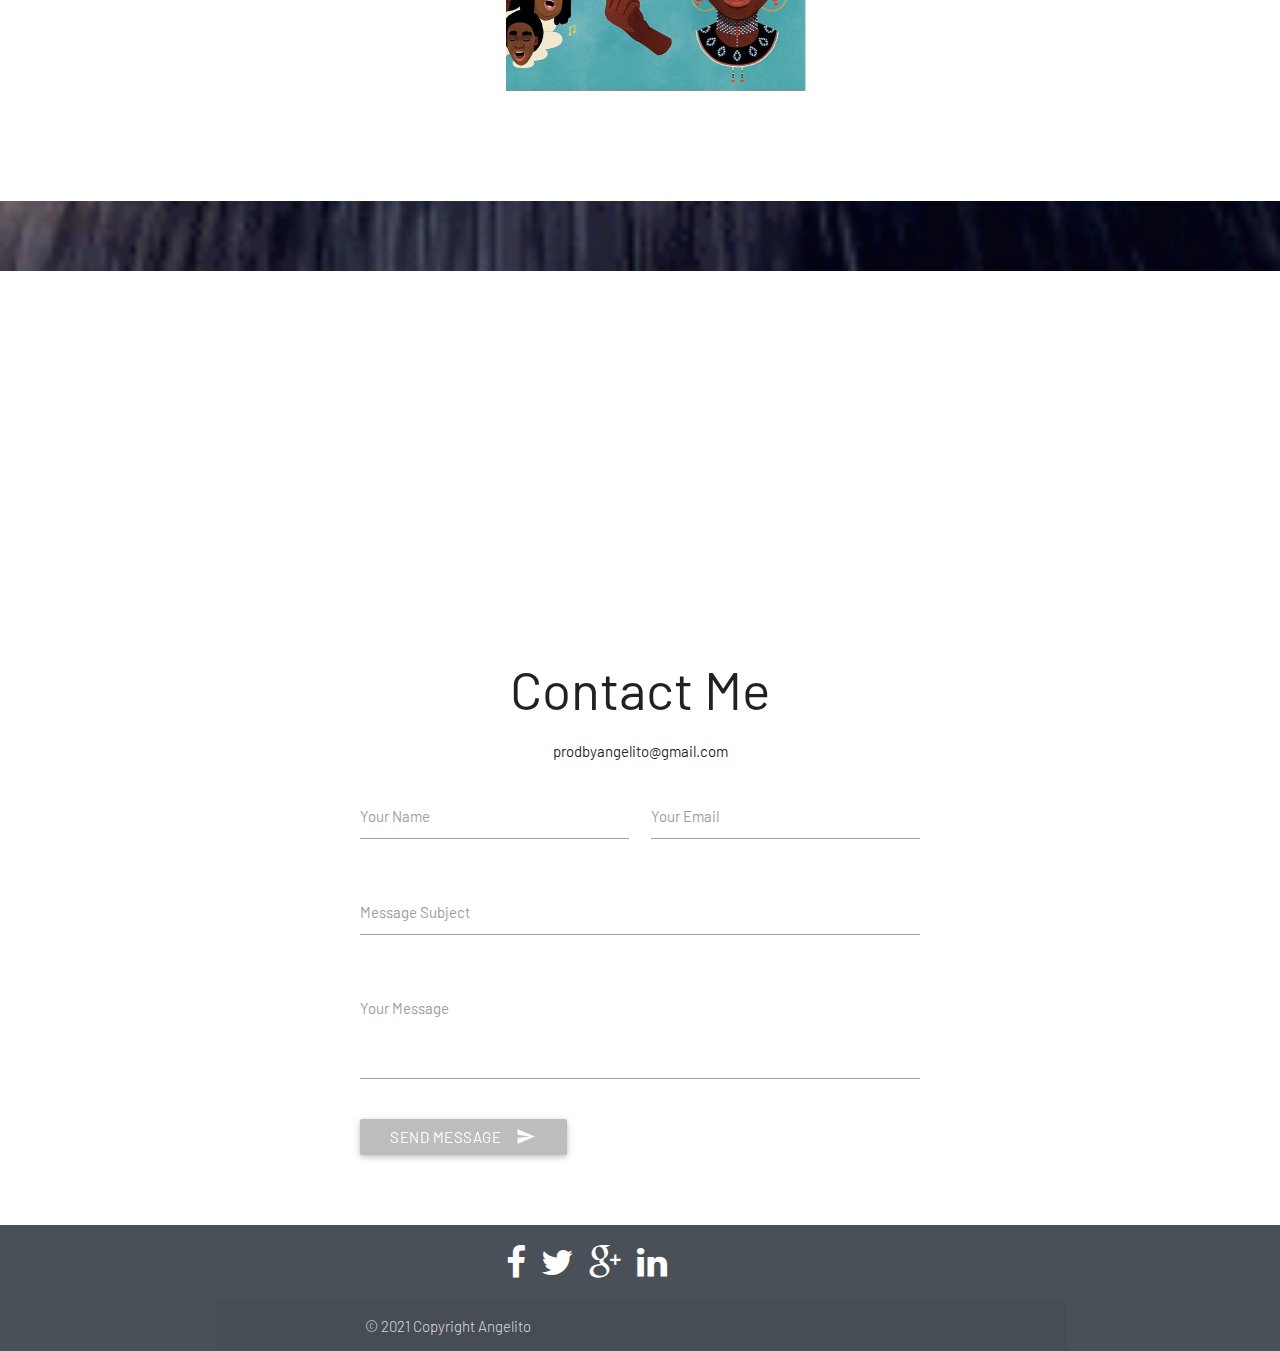
==== commit 0ec4c82d: "commit" ====
--- a/index.html
+++ b/index.html
@@ -35,7 +35,7 @@
         <div class="nav-wrapper container">
         <ul class="right hide-on-med-and-down">
         <li><a href="./index.html">HOME</a></li>
-        <li><a href="./PAGE2.html">MY TOOLS</a></li>
+        <li><a href="./page2.html">MY TOOLS</a></li>
         <li><a class="head-link" href="#contactme">Contact me</a></li>
         </ul>
     
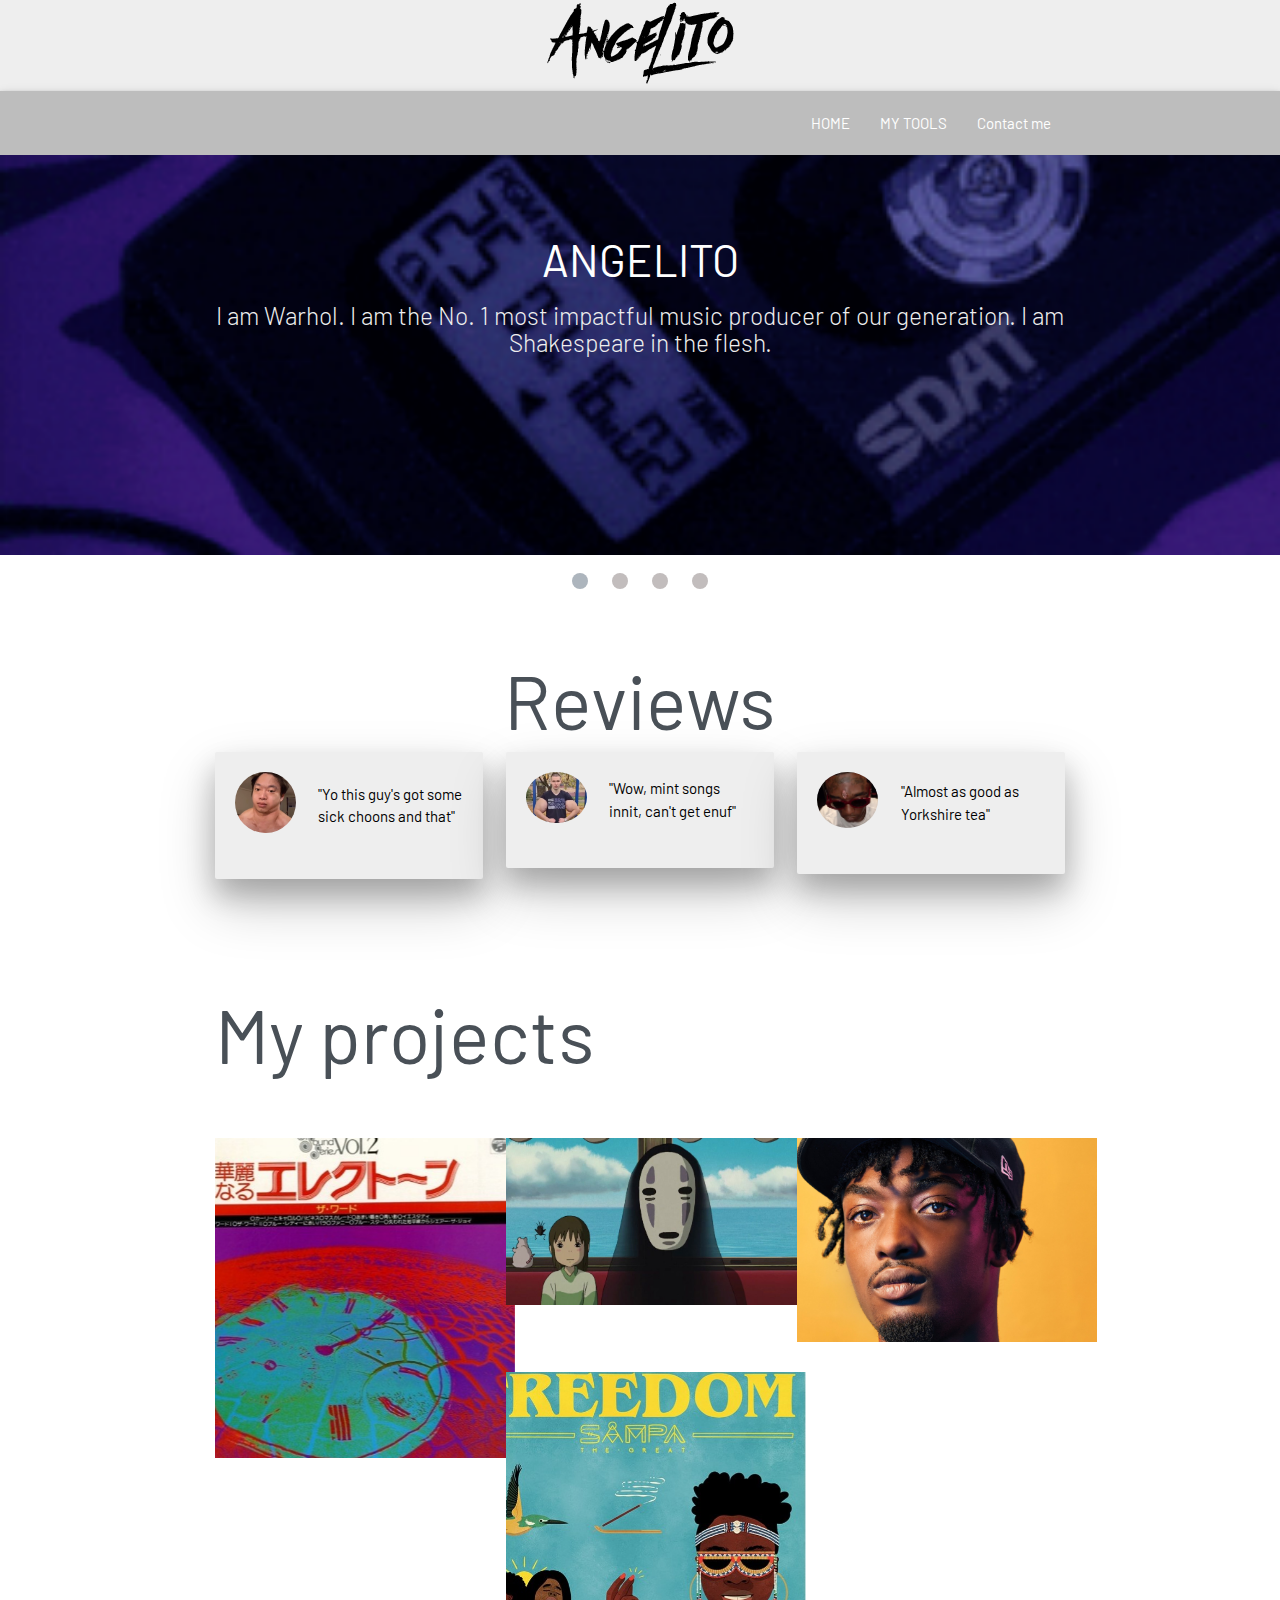
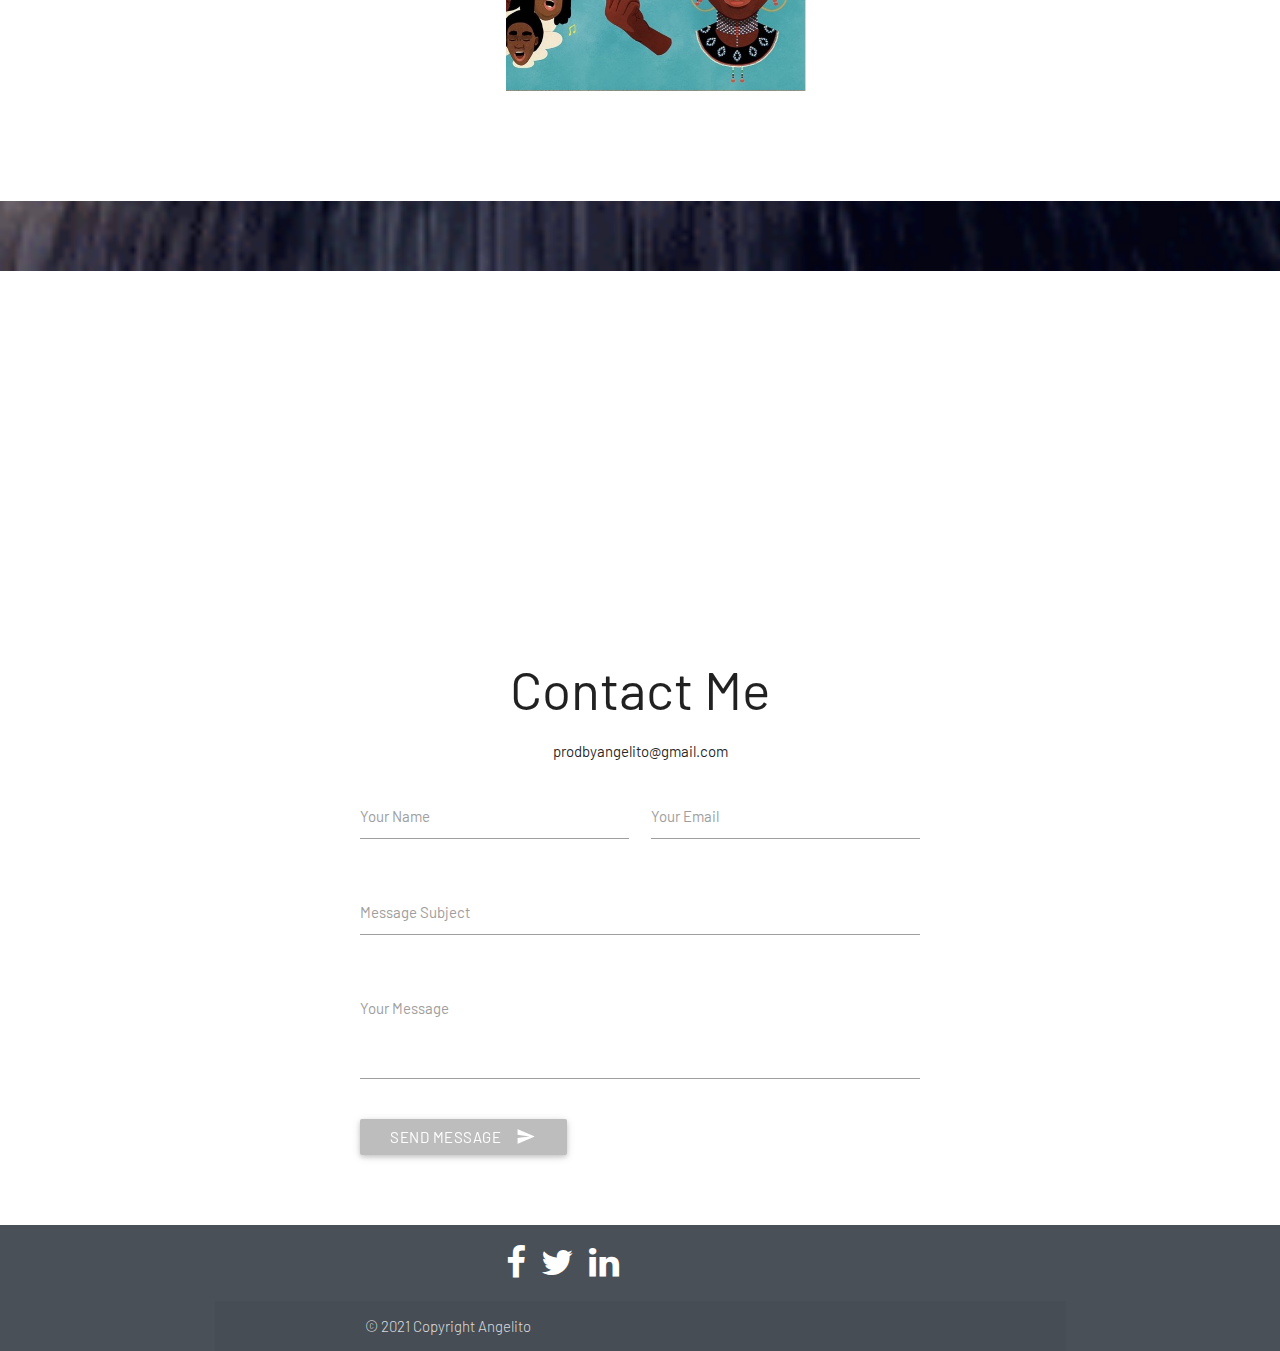
==== commit 1d1a6f12: "commit" ====
--- a/index.html
+++ b/index.html
@@ -334,10 +334,9 @@
             <div class="row">
             	
             	<div class="col s6 offset-s4">
-            		<a href="https://www.facebook.com/sharer/sharer.php?u=&t=" title="Share on Facebook" target="_blank"> <i class="fa fa-facebook" style="font-size: 35px; color:white;"></i></a> &nbsp;  &nbsp;
-                <a href="https://twitter.com/intent/tweet?source=&text=:%20" title="Tweet" target="_blank"> <i class="fa fa-twitter" style="font-size: 35px; color:white;"></i></a> &nbsp;  &nbsp;
-                <a href="https://plus.google.com/share?url=" title="Share on Google+" target="_blank"> <i class="fa fa-google-plus" style="font-size: 35px; color:white;"></i></a> &nbsp;  &nbsp;
-                <a href="http://www.linkedin.com/shareArticle?mini=true&url=&title=&summary=&source=" title="Share on LinkedIn" target="_blank"> 
+            		<a href="https://www.facebook.com/sharer/sharer.php?u=&t=https://jam3s-m.github.io/ANGELITO/index.html" title="Share on Facebook" target="_blank"> <i class="fa fa-facebook" style="font-size: 35px; color:white;"></i></a> &nbsp;  &nbsp;
+                <a href="https://twitter.com/intent/tweet?source=&text=Check out my music site @ https://jam3s-m.github.io/ANGELITO/index.html%20" title="Tweet" target="_blank"> <i class="fa fa-twitter" style="font-size: 35px; color:white;"></i></a> &nbsp;  &nbsp;
+                <a href="http://www.linkedin.com/shareArticle?mini=true&url=&title=&summary=&source=https://jam3s-m.github.io/ANGELITO/index.html" title="Share on LinkedIn" target="_blank"> 
                 	<i class="fa fa-linkedin" style="font-size: 35px; color:white;"> 
                 	
                 	
